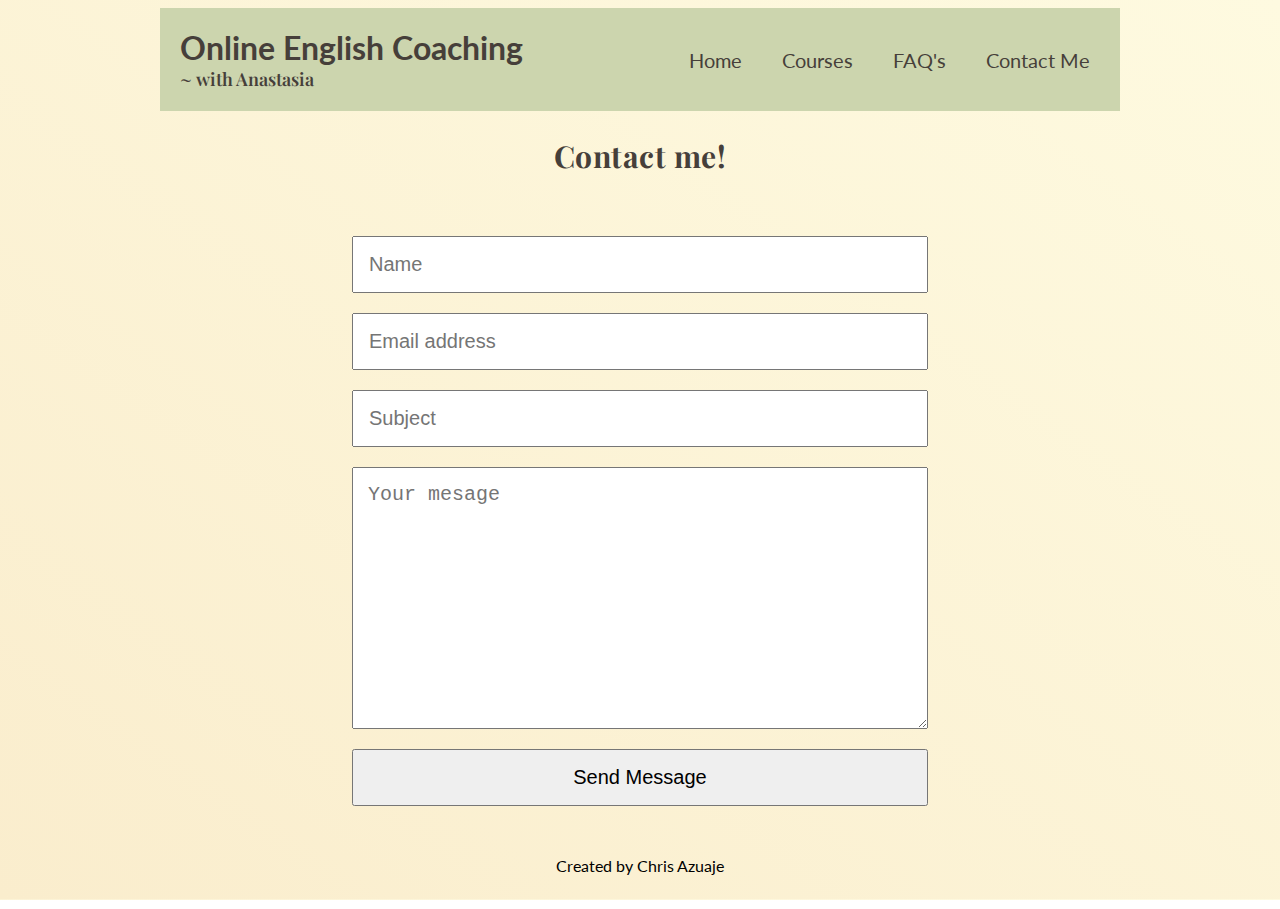
==== contactme.html @ ec89ed8e "Committing changes" ====
<!DOCTYPE html>
<html lang="en">
  <head>
    <meta charset="UTF-8" />
    <meta name="viewport" content="width=device-width, initial-scale=1.0" />
    <link rel="stylesheet" href="styles.css" />
    <title>English Coach</title>
    <link rel="preconnect" href="https://fonts.googleapis.com" />
    <link rel="preconnect" href="https://fonts.gstatic.com" crossorigin />
    <link
      href="https://fonts.googleapis.com/css2?family=Lato&family=Playfair+Display:ital,wght@0,400..900;1,400..900&display=swap"
      rel="stylesheet"
    />
  </head>
  <body>
    <div class="container">
      <header>
        <nav>
          <div class="title">
            <h1>Online English Coaching</h1>
            <p class="title-subheading playfair-display">~ with Anastasia</p>
          </div>
          <div class="nav-links">
            <a href="index.html">Home</a>
            <a href="courses.html">Courses</a>
            <a href="faqs.html">FAQ's</a>
            <a href="contactme.html">Contact Me</a>
          </div>
        </nav>
      </header>
      <main>
        <div class="main-header playfair-display">
          <h2>Contact me!</h2>
        </div>
        <form id="contact-form" action="">
          <input type="text" placeholder="Name" />
          <input type="text" placeholder="Email address" />
          <input type="text" placeholder="Subject" />
          <textarea
            name=""
            id=""
            cols="30"
            rows="10"
            placeholder="Your mesage"
          ></textarea>
          <button id="contact-form--btn">Send Message</button>
        </form>
      </main>
      <footer><p>Created by Chris Azuaje</p></footer>
    </div>
  </body>
</html>
---- styles.css ----
:root {
  --color-1: #ccd5ae;
  --color-2: #e9edc9;
  --color-3: #fefae0;
  --color-4: #faedcd;
  --color-5: #faedcd;
  --color-6: #d4a373;
  --color-7: #463f3a;
}

.lato-regular {
  font-family: 'Lato', sans-serif;
  font-weight: 400;
  font-style: normal;
}

.playfair-display {
  font-family: 'Playfair Display', serif;
  font-optical-sizing: auto;
  font-weight: 400;
  font-style: normal;
}

body {
  font-family: lato, sans-serif;
  background: linear-gradient(to right top, var(--color-5), var(--color-3));
  display: flex;
  justify-content: center;
}

.container {
  width: 960px;
}

nav {
  display: flex;
  justify-content: space-between;
  background-color: var(--color-1);
}

.title {
  margin: 20px 0 20px 20px;
  color: var(--color-7);
}

h1 {
  margin: 0;
  font-size: 32px;
}

.title-subheading {
  margin: 0;
  font-weight: 600;
  font-size: 18px;
}

.nav-links {
  display: flex;
  align-items: center;
}

.nav-links a {
  font-size: 20px;
  color: var(--color-7);
  text-decoration: none;
  margin-right: 20px;
  padding: 10px 10px;
}

.nav-links a:hover {
  background-color: var(--color-3);
  font-weight: 800;
  transform: translateY(-1px);
}

main {
  font-size: 24px;
}

.main-header {
  color: var(--color-7);
  text-align: center;
  font-size: 20px;
  letter-spacing: 0.5px;
  margin-bottom: 60px;
}

#profile-photo {
  border: 8px solid var(--color-1);
  float: right;
  width: 300px;
  margin-left: 20px;
  margin-bottom: 20px;
}

#course-container {
  margin-top: 40px;
  display: flex;
  justify-content: space-between;
  height: auto;
}

.course-card {
  display: flex;
  flex-direction: column;
  align-items: center;
  justify-content: space-between;
  z-index: 1;
  border: 1px solid black;
  margin: 20px 0;
  width: 25%;
}

.course-card--header {
  background-color: var(--color-6);
  margin: 0;
  position: relative;
  width: 80%;
  top: -30px;
  border: 1px solid black;
  z-index: 2;
  text-align: center;
}

.course-card--main ul {
  display: flex;
  flex-direction: column;
  text-align: center;
  list-style-type: none;
  font-size: 16px;
  margin: 0 10px;
  padding: 0;
}

.line-break {
  width: 90%;
  height: 1px;
  background-color: var(--color-6);
  margin: 10px auto;
}

.course-card--btn {
  background-color: var(--color-5);
  border: 1px solid black;
  margin: 20px auto;
  padding: 10px 60px;
}

.course-card--btn:hover {
  background-color: var(--color-6);
  cursor: pointer;
}

.faq-container {
  border: 1px solid black;
  margin-top: 10px;
}

.question-container {
  background-color: var(--color-2);
  padding: 20px;
  display: flex;
  justify-content: space-between;
}

.answer-container {
  padding: 20px;
}

#contact-form {
  display: flex;
  flex-direction: column;
  justify-content: space-between;
  margin: 20px auto;
  width: 60%;
}

#contact-form input[type='text'] {
  font-size: 20px;
  padding: 15px;
  margin-bottom: 20px;
}

#contact-form textarea {
  font-size: 20px;
  padding: 15px;
}

#contact-form--btn {
  font-size: 20px;
  padding: 15px;
  margin-top: 20px;
}

footer {
  text-align: center;
  margin-top: 50px;
}
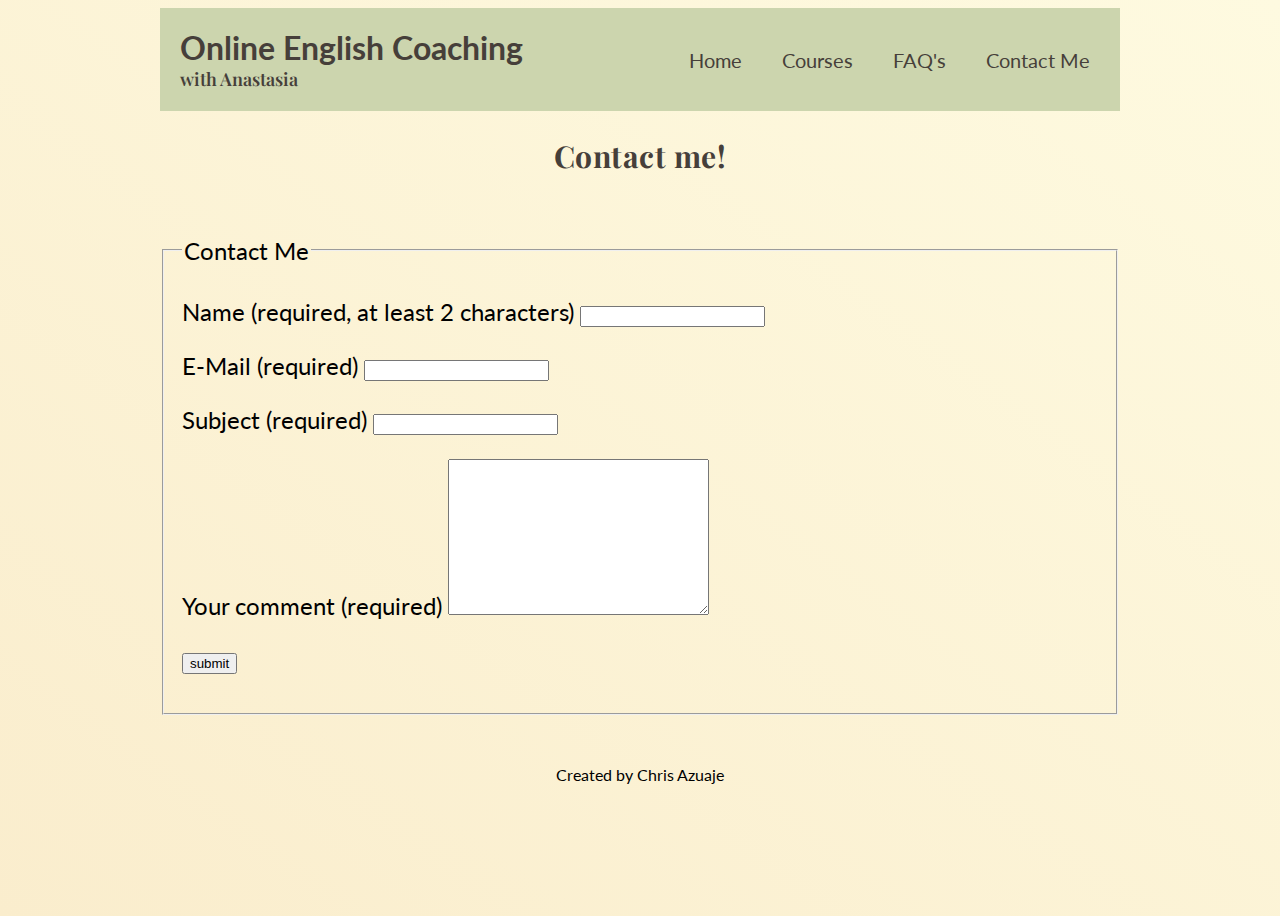
==== commit 6ab9ac6a: "Updates" ====
--- a/contactme.html
+++ b/contactme.html
@@ -11,6 +11,8 @@
       href="https://fonts.googleapis.com/css2?family=Lato&family=Playfair+Display:ital,wght@0,400..900;1,400..900&display=swap"
       rel="stylesheet"
     />
+    <script src="http://ajax.aspnetcdn.com/ajax/jQuery/jquery-2.1.3.min.js"></script>
+    <script src="http://ajax.aspnetcdn.com/ajax/jquery.validate/1.13.0/jquery.validate.min.js"></script>
   </head>
   <body>
     <div class="container">
@@ -18,7 +20,7 @@
         <nav>
           <div class="title">
             <h1>Online English Coaching</h1>
-            <p class="title-subheading playfair-display">~ with Anastasia</p>
+            <p class="title-subheading playfair-display">with Anastasia</p>
           </div>
           <div class="nav-links">
             <a href="index.html">Home</a>
@@ -32,21 +34,47 @@
         <div class="main-header playfair-display">
           <h2>Contact me!</h2>
         </div>
-        <form id="contact-form" action="">
-          <input type="text" placeholder="Name" />
-          <input type="text" placeholder="Email address" />
-          <input type="text" placeholder="Subject" />
-          <textarea
-            name=""
-            id=""
-            cols="30"
-            rows="10"
-            placeholder="Your mesage"
-          ></textarea>
-          <button id="contact-form--btn">Send Message</button>
+        <form
+          class="cmxform"
+          id="contactMeForm"
+          method="get"
+          action="form-handler.html"
+          autocomplete=""
+        >
+          <fieldset>
+            <legend>Contact Me</legend>
+            <p>
+              <label for="name"
+                >Name <span>(required, at least 2 characters)</span></label
+              >
+              <input id="name" name="name" type="text" required />
+            </p>
+            <p>
+              <label for="email">E-Mail <span>(required)</span></label>
+              <input type="email" id="email" name="email" required />
+            </p>
+            <p>
+              <label for="subject">Subject <span>(required)</span></label>
+              <input type="text" id="subject" name="subject" required />
+            </p>
+            <p>
+              <label for="comment">Your comment <span>(required)</span></label>
+              <textarea
+                name="comment"
+                id="comment"
+                cols="30"
+                rows="10"
+                required
+              ></textarea>
+            </p>
+            <p>
+              <input type="submit" value="submit" class="submit" />
+            </p>
+          </fieldset>
         </form>
       </main>
       <footer><p>Created by Chris Azuaje</p></footer>
     </div>
+    <script src="script.js"></script>
   </body>
 </html>
--- a/styles.css
+++ b/styles.css
@@ -26,6 +26,7 @@
   background: linear-gradient(to right top, var(--color-5), var(--color-3));
   display: flex;
   justify-content: center;
+  min-height: 100vh;
 }
 
 .container {
@@ -91,6 +92,7 @@
   width: 300px;
   margin-left: 20px;
   margin-bottom: 20px;
+  box-shadow: 5px 5px 5px rgba(0, 0, 0, 0.15);
 }
 
 #course-container {
@@ -151,21 +153,23 @@
   cursor: pointer;
 }
 
-.faq-container {
-  border: 1px solid black;
-  margin-top: 10px;
-}
-
-.question-container {
+/* ---------- FAQ's Section ---------- */
+
+.ui-accordion-header {
+  border: 1px solid black;
   background-color: var(--color-2);
   padding: 20px;
-  display: flex;
-  justify-content: space-between;
-}
-
-.answer-container {
-  padding: 20px;
-}
+  justify-content: space-between;
+  margin: 10px 0;
+  font-size: 1.5rem;
+  font-weight: 100;
+}
+
+.ui-accordion-header:hover {
+  cursor: pointer;
+}
+
+/* ---------- Form Section ---------- */
 
 #contact-form {
   display: flex;
@@ -192,6 +196,8 @@
   margin-top: 20px;
 }
 
+/*------------------------- Footer -------------------------*/
+
 footer {
   text-align: center;
   margin-top: 50px;
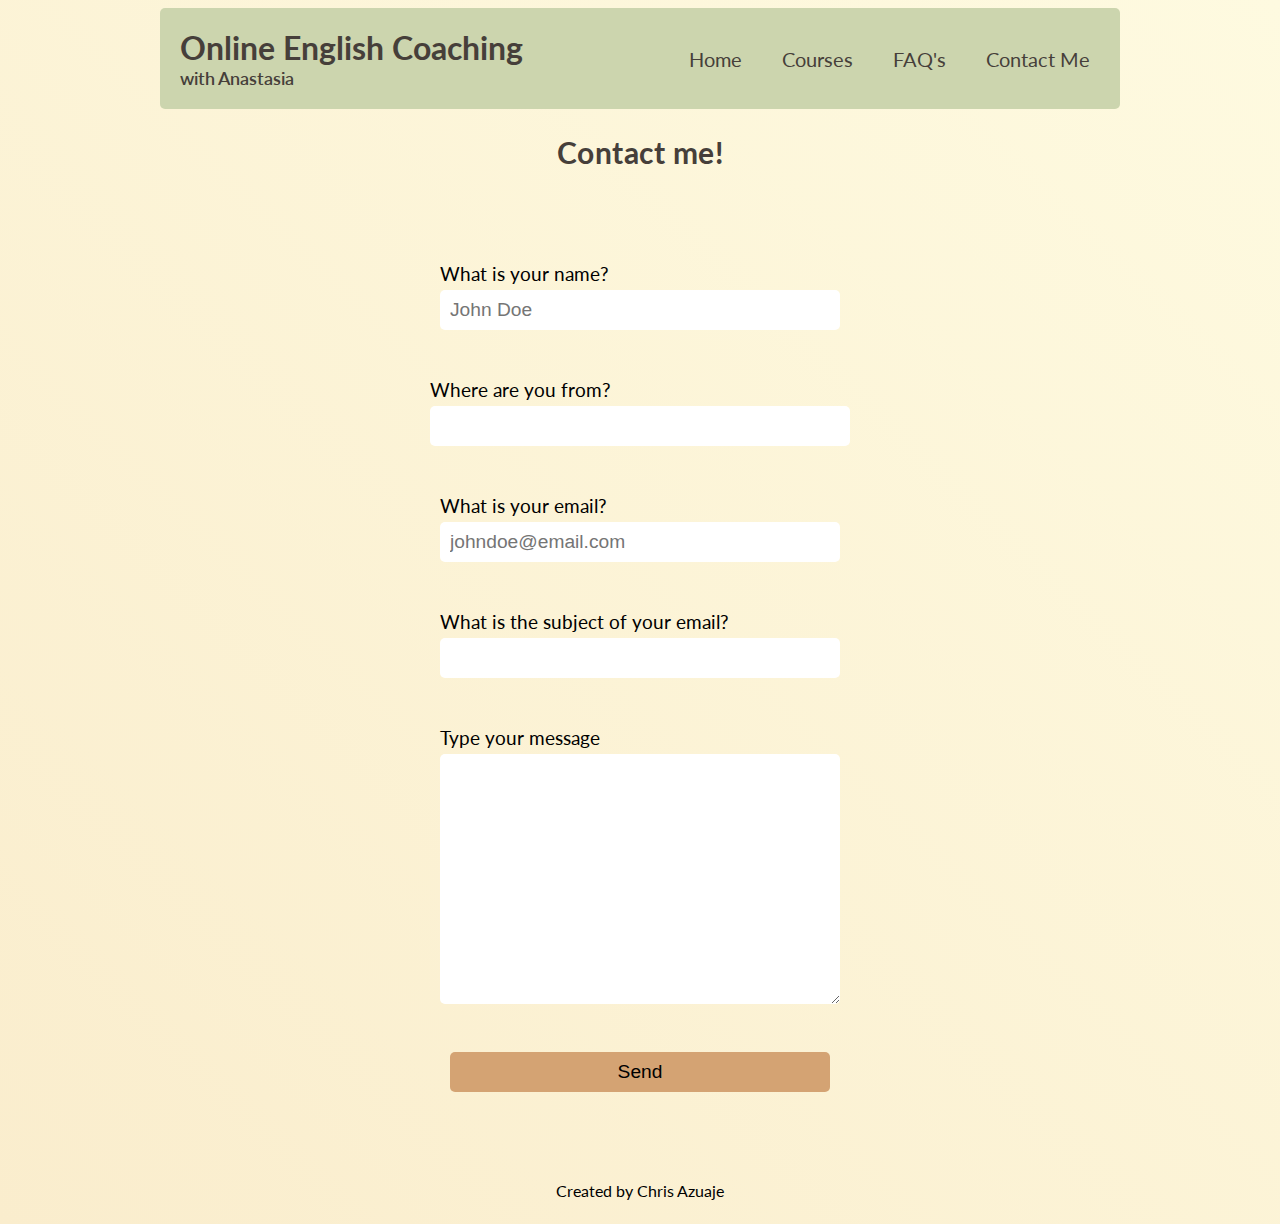
==== commit 07106aa7: "update" ====
--- a/contactme.html
+++ b/contactme.html
@@ -13,6 +13,13 @@
     />
     <script src="http://ajax.aspnetcdn.com/ajax/jQuery/jquery-2.1.3.min.js"></script>
     <script src="http://ajax.aspnetcdn.com/ajax/jquery.validate/1.13.0/jquery.validate.min.js"></script>
+
+    <!-- Country picker -->
+    <link
+      rel="stylesheet"
+      href="https://www.jqueryscript.net/demo/country-picker-flags/build/css/countrySelect.css"
+    />
+    <script src="https://www.jqueryscript.net/demo/country-picker-flags/build/js/countrySelect.js"></script>
   </head>
   <body>
     <div class="container">
@@ -42,39 +49,63 @@
           autocomplete=""
         >
           <fieldset>
-            <legend>Contact Me</legend>
             <p>
-              <label for="name"
-                >Name <span>(required, at least 2 characters)</span></label
-              >
-              <input id="name" name="name" type="text" required />
+              <label for="name">What is your name?</label>
+              <input
+                id="name"
+                name="name"
+                type="text"
+                placeholder="John Doe"
+                required
+              />
             </p>
             <p>
-              <label for="email">E-Mail <span>(required)</span></label>
-              <input type="email" id="email" name="email" required />
+              <label for="country_selector">Where are you from?</label>
+              <input id="country_selector" type="text" />
+            </p>
+            <p style="display: none">
+              <input id="country_selector" type="text" />
             </p>
             <p>
-              <label for="subject">Subject <span>(required)</span></label>
-              <input type="text" id="subject" name="subject" required />
+              <label for="email">What is your email?</label>
+              <input
+                type="email"
+                id="email"
+                name="email"
+                placeholder="johndoe@email.com"
+                required
+              />
             </p>
             <p>
-              <label for="comment">Your comment <span>(required)</span></label>
+              <label for="subject">What is the subject of your email?</label>
+              <input
+                type="text"
+                id="subject"
+                name="subject"
+                placeholder=""
+                required
+              />
+            </p>
+            <p>
+              <label for="comment">Type your message</label>
               <textarea
                 name="comment"
                 id="comment"
                 cols="30"
                 rows="10"
+                placeholder=""
                 required
               ></textarea>
             </p>
             <p>
-              <input type="submit" value="submit" class="submit" />
+              <input type="submit" value="Send" class="submit" />
             </p>
           </fieldset>
         </form>
       </main>
       <footer><p>Created by Chris Azuaje</p></footer>
     </div>
-    <script src="script.js"></script>
+    <script src="validate.js"></script>
+    <script src="countrySelector.js"></script>
   </body>
 </html>
--- a/styles.css
+++ b/styles.css
@@ -14,8 +14,8 @@
   font-style: normal;
 }
 
-.playfair-display {
-  font-family: 'Playfair Display', serif;
+.platypi-regular {
+  font-family: 'Platypi', serif;
   font-optical-sizing: auto;
   font-weight: 400;
   font-style: normal;
@@ -26,7 +26,6 @@
   background: linear-gradient(to right top, var(--color-5), var(--color-3));
   display: flex;
   justify-content: center;
-  min-height: 100vh;
 }
 
 .container {
@@ -37,6 +36,7 @@
   display: flex;
   justify-content: space-between;
   background-color: var(--color-1);
+  border-radius: 5px;
 }
 
 .title {
@@ -72,6 +72,7 @@
   background-color: var(--color-3);
   font-weight: 800;
   transform: translateY(-1px);
+  border-radius: 5px;
 }
 
 main {
@@ -88,6 +89,7 @@
 
 #profile-photo {
   border: 8px solid var(--color-1);
+  border-radius: 5px;
   float: right;
   width: 300px;
   margin-left: 20px;
@@ -95,6 +97,8 @@
   box-shadow: 5px 5px 5px rgba(0, 0, 0, 0.15);
 }
 
+/* ---------- Courses Section ---------- */
+
 #course-container {
   margin-top: 40px;
   display: flex;
@@ -109,6 +113,7 @@
   justify-content: space-between;
   z-index: 1;
   border: 1px solid black;
+  border-radius: 5px;
   margin: 20px 0;
   width: 25%;
 }
@@ -120,6 +125,7 @@
   width: 80%;
   top: -30px;
   border: 1px solid black;
+  border-radius: 5px;
   z-index: 2;
   text-align: center;
 }
@@ -144,6 +150,7 @@
 .course-card--btn {
   background-color: var(--color-5);
   border: 1px solid black;
+  border-radius: 5px;
   margin: 20px auto;
   padding: 10px 60px;
 }
@@ -155,8 +162,9 @@
 
 /* ---------- FAQ's Section ---------- */
 
-.ui-accordion-header {
-  border: 1px solid black;
+#accordion .ui-accordion-header {
+  border: 1px solid black;
+  border-radius: 5px;
   background-color: var(--color-2);
   padding: 20px;
   justify-content: space-between;
@@ -165,35 +173,80 @@
   font-weight: 100;
 }
 
-.ui-accordion-header:hover {
+#accordion .ui-accordion-header:hover {
   cursor: pointer;
 }
 
-/* ---------- Form Section ---------- */
-
-#contact-form {
-  display: flex;
-  flex-direction: column;
-  justify-content: space-between;
-  margin: 20px auto;
-  width: 60%;
-}
-
-#contact-form input[type='text'] {
-  font-size: 20px;
+#accordion .ui-accordion-content {
+  font-size: 1.4rem;
   padding: 15px;
-  margin-bottom: 20px;
-}
-
-#contact-form textarea {
-  font-size: 20px;
-  padding: 15px;
-}
-
-#contact-form--btn {
-  font-size: 20px;
-  padding: 15px;
-  margin-top: 20px;
+}
+
+#accordion p {
+  margin: 0;
+}
+
+/* ---------- Contact Me Section ---------- */
+
+#contactMeForm {
+  margin: 0 auto;
+}
+
+fieldset {
+  display: flex;
+  flex-direction: column;
+  align-items: center;
+  border: 0;
+}
+
+fieldset > p {
+  display: flex;
+  flex-direction: column;
+}
+
+label {
+  font-size: 1.2rem;
+  margin-bottom: 5px;
+}
+
+#country_selector {
+  width: 400px;
+  border-radius: 5px;
+}
+
+legend {
+  border: none;
+}
+
+input {
+  border: none;
+  border-radius: 5px;
+  width: 380px;
+  height: 40px;
+  font-size: 1.2rem;
+  padding: 0 10px;
+}
+
+textarea {
+  font-family: 'Lato', sans-serif;
+  border-radius: 5px;
+  font-size: 1.2rem;
+  border: none;
+  width: 380px;
+  padding: 10px;
+}
+
+.submit {
+  background-color: var(--color-6);
+}
+
+.submit:hover {
+  cursor: pointer;
+}
+
+div.error {
+  color: red;
+  font-size: 1rem;
 }
 
 /*------------------------- Footer -------------------------*/
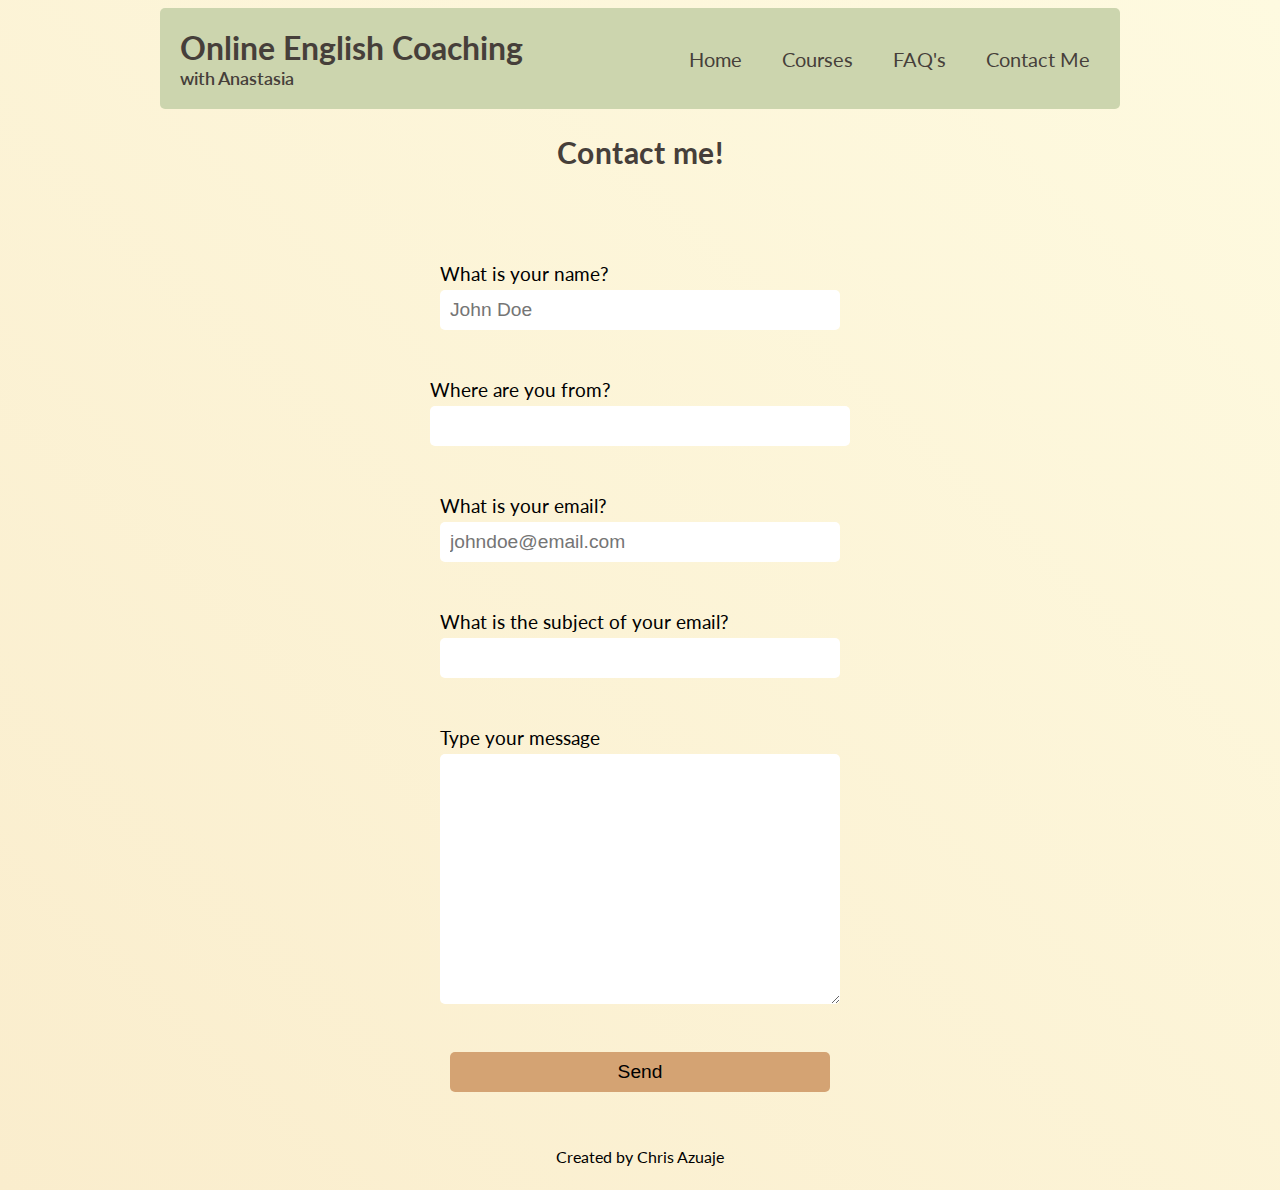
==== commit e787c879: "updates" ====
--- a/contactme.html
+++ b/contactme.html
@@ -103,8 +103,8 @@
           </fieldset>
         </form>
       </main>
-      <footer><p>Created by Chris Azuaje</p></footer>
     </div>
+    <footer><p>Created by Chris Azuaje</p></footer>
     <script src="validate.js"></script>
     <script src="countrySelector.js"></script>
   </body>
--- a/styles.css
+++ b/styles.css
@@ -25,11 +25,15 @@
   font-family: lato, sans-serif;
   background: linear-gradient(to right top, var(--color-5), var(--color-3));
   display: flex;
+  flex-direction: column;
   justify-content: center;
 }
 
 .container {
   width: 960px;
+  position: relative;
+  min-height: 100vh;
+  margin: 0 auto;
 }
 
 nav {
@@ -88,6 +92,7 @@
 }
 
 #profile-photo {
+  /* 300 x 533.325 */
   border: 8px solid var(--color-1);
   border-radius: 5px;
   float: right;
@@ -95,6 +100,10 @@
   margin-left: 20px;
   margin-bottom: 20px;
   box-shadow: 5px 5px 5px rgba(0, 0, 0, 0.15);
+  width: 300px;
+  height: 400px;
+  object-fit: cover;
+  object-position: 0 100%;
 }
 
 /* ---------- Courses Section ---------- */
@@ -253,5 +262,6 @@
 
 footer {
   text-align: center;
-  margin-top: 50px;
-}
+  margin: 0 50px;
+  bottom: 0;
+}
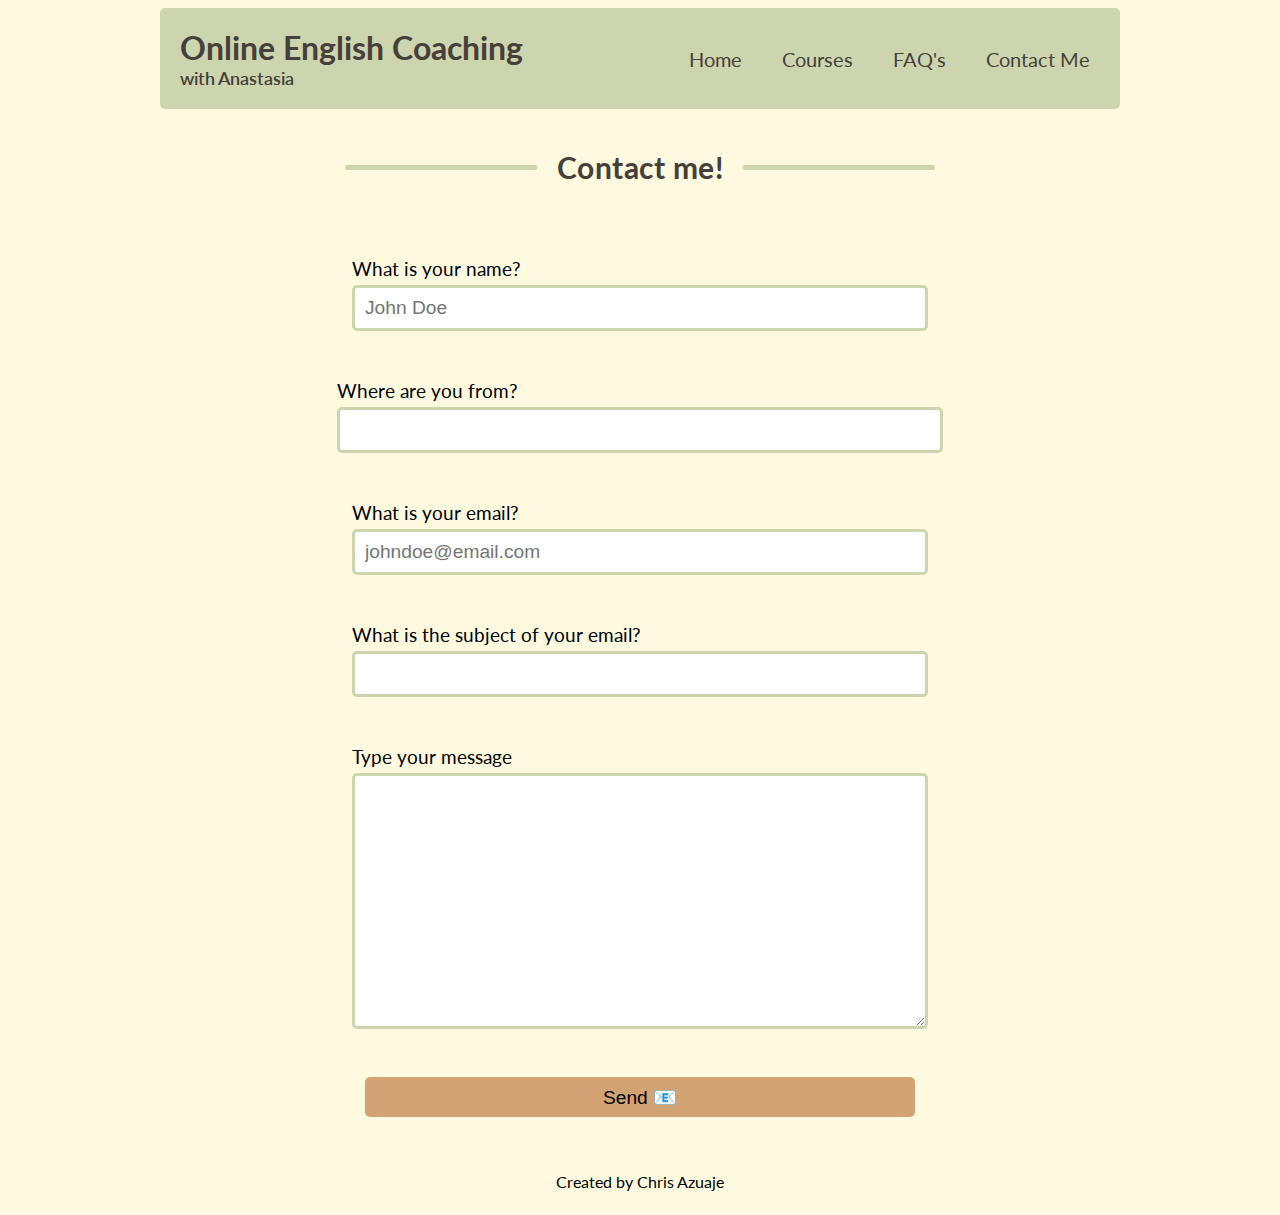
==== commit 4628b362: "Updates" ====
--- a/contactme.html
+++ b/contactme.html
@@ -39,7 +39,9 @@
       </header>
       <main>
         <div class="main-header playfair-display">
+          <div class="line-decoration"></div>
           <h2>Contact me!</h2>
+          <div class="line-decoration"></div>
         </div>
         <form
           class="cmxform"
@@ -98,7 +100,7 @@
               ></textarea>
             </p>
             <p>
-              <input type="submit" value="Send" class="submit" />
+              <input type="submit" value="Send 📧" class="submit" />
             </p>
           </fieldset>
         </form>
--- a/styles.css
+++ b/styles.css
@@ -23,7 +23,7 @@
 
 body {
   font-family: lato, sans-serif;
-  background: linear-gradient(to right top, var(--color-5), var(--color-3));
+  background: var(--color-3);
   display: flex;
   flex-direction: column;
   justify-content: center;
@@ -84,15 +84,28 @@
 }
 
 .main-header {
+  display: flex;
+  flex-direction: row;
+  justify-content: center;
+  align-items: center;
   color: var(--color-7);
   text-align: center;
   font-size: 20px;
   letter-spacing: 0.5px;
-  margin-bottom: 60px;
+}
+
+.main-header h2 {
+  margin: 40px 20px;
+}
+
+.line-decoration {
+  width: 20%;
+  height: 5px;
+  border-radius: 2px;
+  background-color: var(--color-1);
 }
 
 #profile-photo {
-  /* 300 x 533.325 */
   border: 8px solid var(--color-1);
   border-radius: 5px;
   float: right;
@@ -116,6 +129,7 @@
 }
 
 .course-card {
+  background-color: var(--color-2);
   display: flex;
   flex-direction: column;
   align-items: center;
@@ -157,7 +171,7 @@
 }
 
 .course-card--btn {
-  background-color: var(--color-5);
+  background-color: var(--color-3);
   border: 1px solid black;
   border-radius: 5px;
   margin: 20px auto;
@@ -219,7 +233,7 @@
 }
 
 #country_selector {
-  width: 400px;
+  width: 580px;
   border-radius: 5px;
 }
 
@@ -228,29 +242,43 @@
 }
 
 input {
-  border: none;
-  border-radius: 5px;
-  width: 380px;
+  border: 3px solid var(--color-1);
+  border-radius: 5px;
+  width: 550px;
   height: 40px;
   font-size: 1.2rem;
   padding: 0 10px;
 }
 
+input:focus {
+  outline: none;
+  border: 3px solid var(--color-7);
+}
+
 textarea {
   font-family: 'Lato', sans-serif;
   border-radius: 5px;
   font-size: 1.2rem;
-  border: none;
-  width: 380px;
+  border: 3px solid var(--color-1);
+  width: 550px;
   padding: 10px;
 }
 
+textarea:focus {
+  outline: none;
+  border: 3px solid var(--color-7);
+}
+
 .submit {
   background-color: var(--color-6);
+  border: 3px solid var(--color-6);
+  width: 550px;
+  margin: 0;
 }
 
 .submit:hover {
   cursor: pointer;
+  border: 3px solid var(--color-7);
 }
 
 div.error {
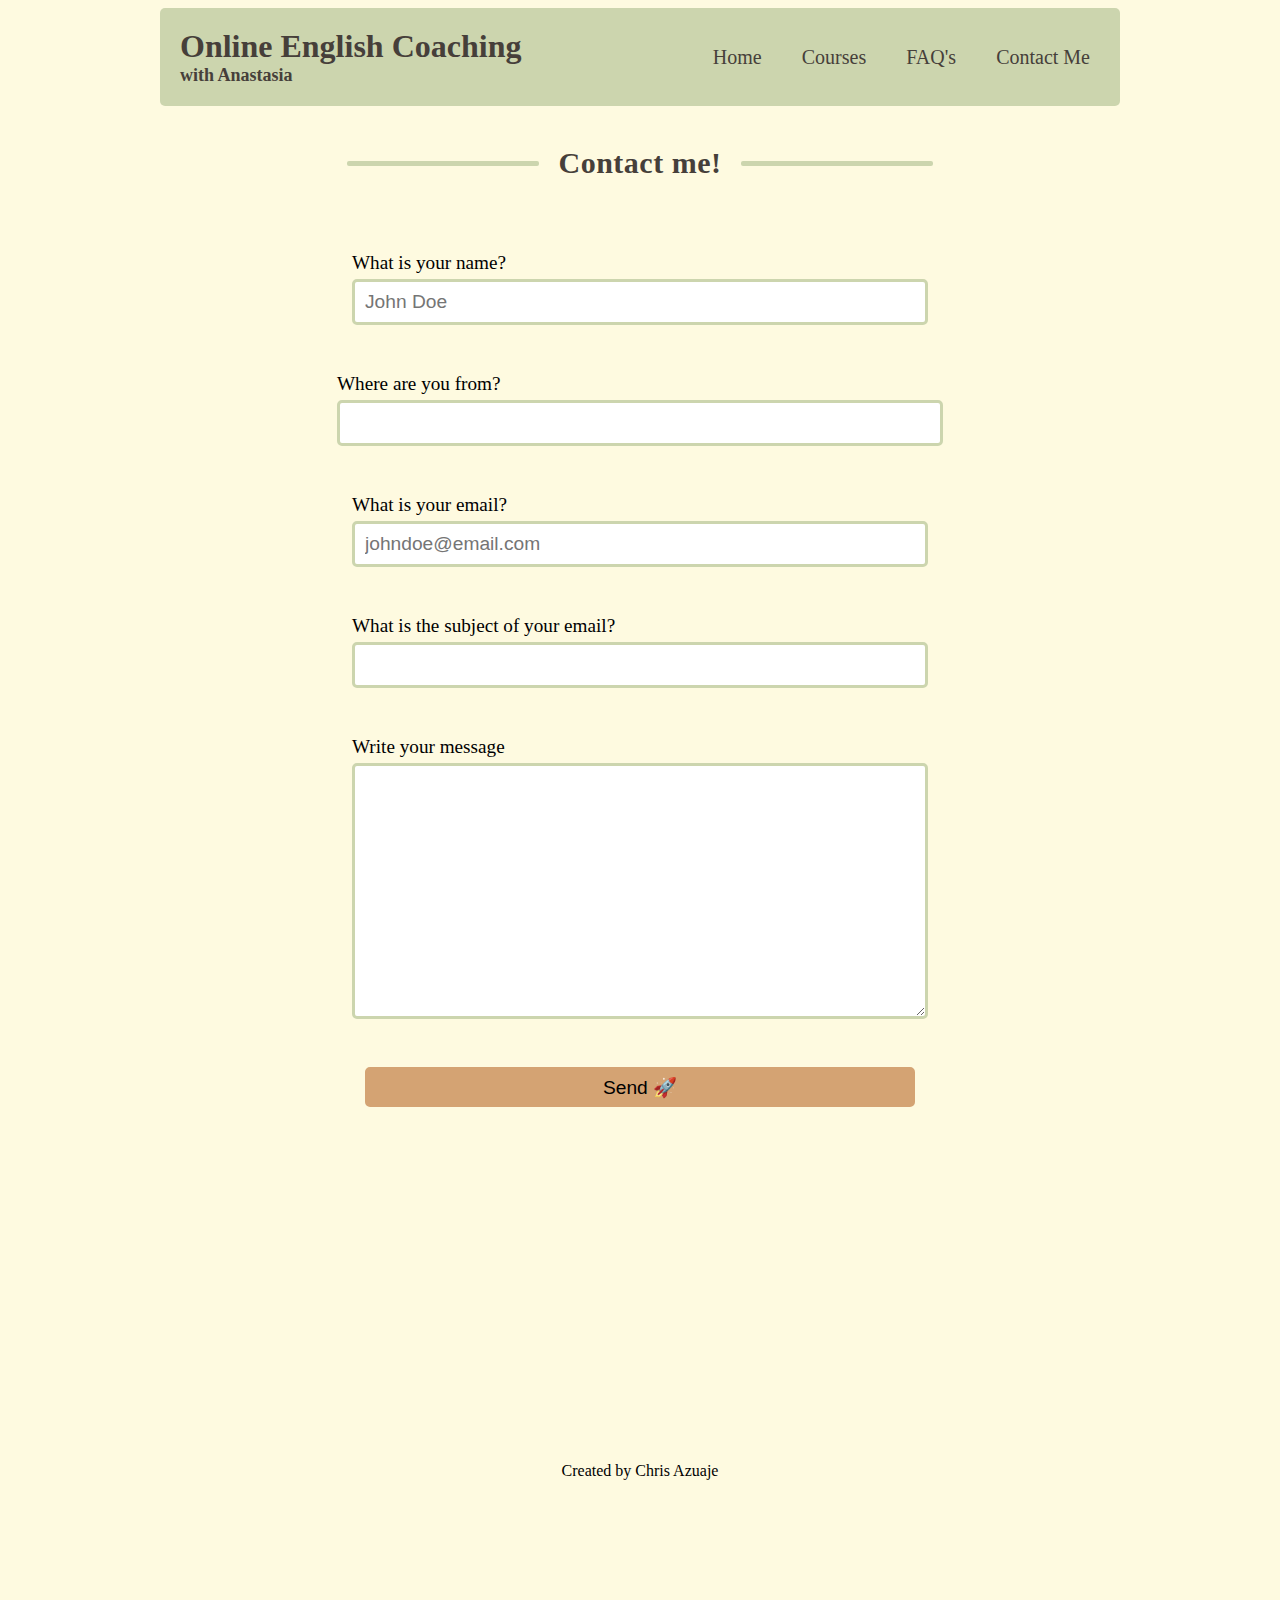
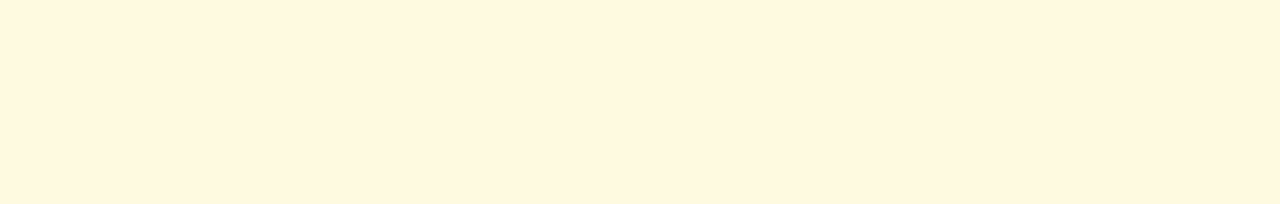
==== commit 9592fac8: "Updates" ====
--- a/contactme.html
+++ b/contactme.html
@@ -89,7 +89,7 @@
               />
             </p>
             <p>
-              <label for="comment">Type your message</label>
+              <label for="comment">Write your message</label>
               <textarea
                 name="comment"
                 id="comment"
@@ -100,7 +100,7 @@
               ></textarea>
             </p>
             <p>
-              <input type="submit" value="Send 📧" class="submit" />
+              <input type="submit" value="Send 🚀" class="submit" />
             </p>
           </fieldset>
         </form>
--- a/styles.css
+++ b/styles.css
@@ -8,21 +8,8 @@
   --color-7: #463f3a;
 }
 
-.lato-regular {
-  font-family: 'Lato', sans-serif;
-  font-weight: 400;
-  font-style: normal;
-}
-
-.platypi-regular {
-  font-family: 'Platypi', serif;
-  font-optical-sizing: auto;
-  font-weight: 400;
-  font-style: normal;
-}
-
 body {
-  font-family: lato, sans-serif;
+  font-family: 'Cormorant Garamond', serif;
   background: var(--color-3);
   display: flex;
   flex-direction: column;
@@ -74,8 +61,7 @@
 
 .nav-links a:hover {
   background-color: var(--color-3);
-  font-weight: 800;
-  transform: translateY(-1px);
+  transform: translateY(-2px);
   border-radius: 5px;
 }
 
@@ -119,6 +105,60 @@
   object-position: 0 100%;
 }
 
+/* ---------- Reviews Section ---------- */
+
+#reviews__section {
+  display: flex;
+  flex-direction: column;
+  align-items: center;
+}
+
+#reviews__section h2 {
+  color: var(--color-7);
+}
+
+.reviews__container {
+  background-color: var(--color-4);
+  padding: 20px 20px 15px 20px;
+  border-radius: 5px;
+}
+
+.review__heading {
+  display: flex;
+  justify-content: space-between;
+}
+
+.review--name {
+  font-size: 1.7rem;
+  margin: 0;
+}
+
+.review--date {
+  font-size: 1.2rem;
+  height: 100%;
+  margin: auto 0;
+}
+
+.review--message {
+  padding: 10px;
+  border-radius: 5px;
+  margin: 10px 0 0 0;
+}
+
+#review--btn {
+  font-size: 1rem;
+  background-color: var(--color-2);
+  border: 3px solid var(--color-3);
+  border-radius: 5px;
+  padding: 10px 15px;
+  margin: 10px;
+}
+
+#review--btn:hover {
+  border: 3px solid var(--color-6);
+  cursor: pointer;
+}
+
 /* ---------- Courses Section ---------- */
 
 #course-container {
@@ -290,6 +330,140 @@
 
 footer {
   text-align: center;
-  margin: 0 50px;
+  /* margin: 0 50px; */
+  margin: 300px 50px;
   bottom: 0;
 }
+
+/*------------------------- Google Fonts -------------------------*/
+.roboto-thin {
+  font-family: 'Roboto', sans-serif;
+  font-weight: 100;
+  font-style: normal;
+}
+
+.roboto-thin-italic {
+  font-family: 'Roboto', sans-serif;
+  font-weight: 100;
+  font-style: italic;
+}
+
+.roboto-light {
+  font-family: 'Roboto', sans-serif;
+  font-weight: 300;
+  font-style: normal;
+}
+
+.roboto-light-italic {
+  font-family: 'Roboto', sans-serif;
+  font-weight: 300;
+  font-style: italic;
+}
+
+.roboto-regular {
+  font-family: 'Roboto', sans-serif;
+  font-weight: 400;
+  font-style: normal;
+}
+
+.roboto-regular-italic {
+  font-family: 'Roboto', sans-serif;
+  font-weight: 400;
+  font-style: italic;
+}
+
+.roboto-medium {
+  font-family: 'Roboto', sans-serif;
+  font-weight: 500;
+  font-style: normal;
+}
+
+.roboto-medium-italic {
+  font-family: 'Roboto', sans-serif;
+  font-weight: 500;
+  font-style: italic;
+}
+
+.roboto-bold {
+  font-family: 'Roboto', sans-serif;
+  font-weight: 700;
+  font-style: normal;
+}
+
+.roboto-bold-italic {
+  font-family: 'Roboto', sans-serif;
+  font-weight: 700;
+  font-style: italic;
+}
+
+.roboto-black {
+  font-family: 'Roboto', sans-serif;
+  font-weight: 900;
+  font-style: normal;
+}
+
+.roboto-black-italic {
+  font-family: 'Roboto', sans-serif;
+  font-weight: 900;
+  font-style: italic;
+}
+
+.cormorant-garamond-light {
+  font-family: 'Cormorant Garamond', serif;
+  font-weight: 300;
+  font-style: normal;
+}
+
+.cormorant-garamond-light-italic {
+  font-family: 'Cormorant Garamond', serif;
+  font-weight: 300;
+  font-style: italic;
+}
+
+.cormorant-garamond-regular {
+  font-family: 'Cormorant Garamond', serif;
+  font-weight: 400;
+  font-style: normal;
+}
+
+.cormorant-garamond-regular-italic {
+  font-family: 'Cormorant Garamond', serif;
+  font-weight: 400;
+  font-style: italic;
+}
+
+.cormorant-garamond-medium {
+  font-family: 'Cormorant Garamond', serif;
+  font-weight: 500;
+  font-style: normal;
+}
+
+.cormorant-garamond-medium-italic {
+  font-family: 'Cormorant Garamond', serif;
+  font-weight: 500;
+  font-style: italic;
+}
+
+.cormorant-garamond-semibold {
+  font-family: 'Cormorant Garamond', serif;
+  font-weight: 600;
+  font-style: normal;
+}
+
+.cormorant-garamond-semibold-italic {
+  font-family: 'Cormorant Garamond', serif;
+  font-weight: 600;
+  font-style: italic;
+}
+
+.cormorant-garamond-bold {
+  font-family: 'Cormorant Garamond', serif;
+  font-weight: 700;
+  font-style: normal;
+}
+
+.cormorant-garamond-bold-italic {
+  font-family: 'Cormorant Garamond', serif;
+  font-weight: 700;
+  font-style: italic;
+}
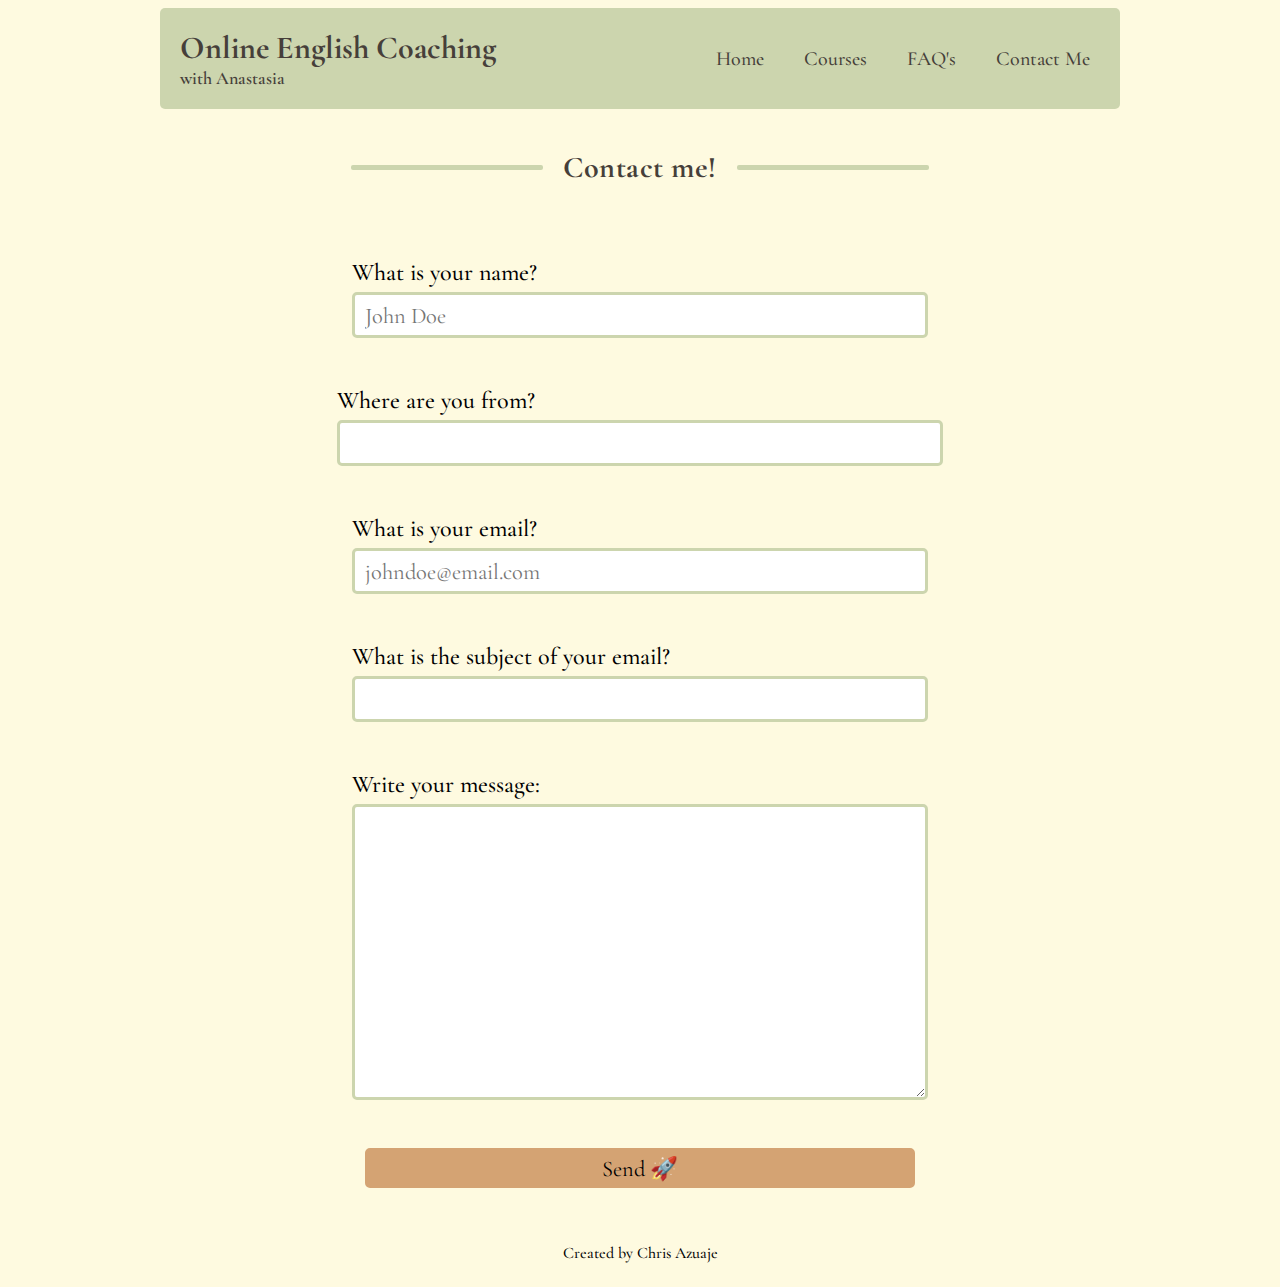
==== commit 1718f18c: "updates" ====
--- a/contactme.html
+++ b/contactme.html
@@ -8,7 +8,7 @@
     <link rel="preconnect" href="https://fonts.googleapis.com" />
     <link rel="preconnect" href="https://fonts.gstatic.com" crossorigin />
     <link
-      href="https://fonts.googleapis.com/css2?family=Lato&family=Playfair+Display:ital,wght@0,400..900;1,400..900&display=swap"
+      href="https://fonts.googleapis.com/css2?family=Cormorant+Garamond:ital,wght@0,300;0,400;0,500;0,600;0,700;1,300;1,400;1,500;1,600;1,700&family=Roboto:ital,wght@0,100;0,300;0,400;0,500;0,700;0,900;1,100;1,300;1,400;1,500;1,700;1,900&display=swap"
       rel="stylesheet"
     />
     <script src="http://ajax.aspnetcdn.com/ajax/jQuery/jquery-2.1.3.min.js"></script>
@@ -21,7 +21,7 @@
     />
     <script src="https://www.jqueryscript.net/demo/country-picker-flags/build/js/countrySelect.js"></script>
   </head>
-  <body>
+  <body class="cormorant-garamond-medium">
     <div class="container">
       <header>
         <nav>
@@ -89,7 +89,7 @@
               />
             </p>
             <p>
-              <label for="comment">Write your message</label>
+              <label for="comment">Write your message:</label>
               <textarea
                 name="comment"
                 id="comment"
--- a/styles.css
+++ b/styles.css
@@ -117,10 +117,15 @@
   color: var(--color-7);
 }
 
-.reviews__container {
+.review {
   background-color: var(--color-4);
   padding: 20px 20px 15px 20px;
   border-radius: 5px;
+  margin: 15px 0px;
+}
+
+.static-review {
+  margin-bottom: 0;
 }
 
 .review__heading {
@@ -140,6 +145,7 @@
 }
 
 .review--message {
+  font-size: 1.4rem;
   padding: 10px;
   border-radius: 5px;
   margin: 10px 0 0 0;
@@ -151,12 +157,16 @@
   border: 3px solid var(--color-3);
   border-radius: 5px;
   padding: 10px 15px;
-  margin: 10px;
+  margin: 20px;
 }
 
 #review--btn:hover {
   border: 3px solid var(--color-6);
   cursor: pointer;
+}
+
+.review--btn-hide {
+  display: none;
 }
 
 /* ---------- Courses Section ---------- */
@@ -268,7 +278,7 @@
 }
 
 label {
-  font-size: 1.2rem;
+  font-size: 1.5rem;
   margin-bottom: 5px;
 }
 
@@ -286,8 +296,9 @@
   border-radius: 5px;
   width: 550px;
   height: 40px;
-  font-size: 1.2rem;
+  font-size: 1.4rem;
   padding: 0 10px;
+  font-family: 'Cormorant Garamond', serif;
 }
 
 input:focus {
@@ -296,9 +307,9 @@
 }
 
 textarea {
-  font-family: 'Lato', sans-serif;
-  border-radius: 5px;
-  font-size: 1.2rem;
+  font-family: 'Cormorant Garamond', serif;
+  border-radius: 5px;
+  font-size: 1.4rem;
   border: 3px solid var(--color-1);
   width: 550px;
   padding: 10px;
@@ -330,8 +341,8 @@
 
 footer {
   text-align: center;
-  /* margin: 0 50px; */
-  margin: 300px 50px;
+  margin: 0 50px;
+  /* margin: 300px 50px; */
   bottom: 0;
 }
 
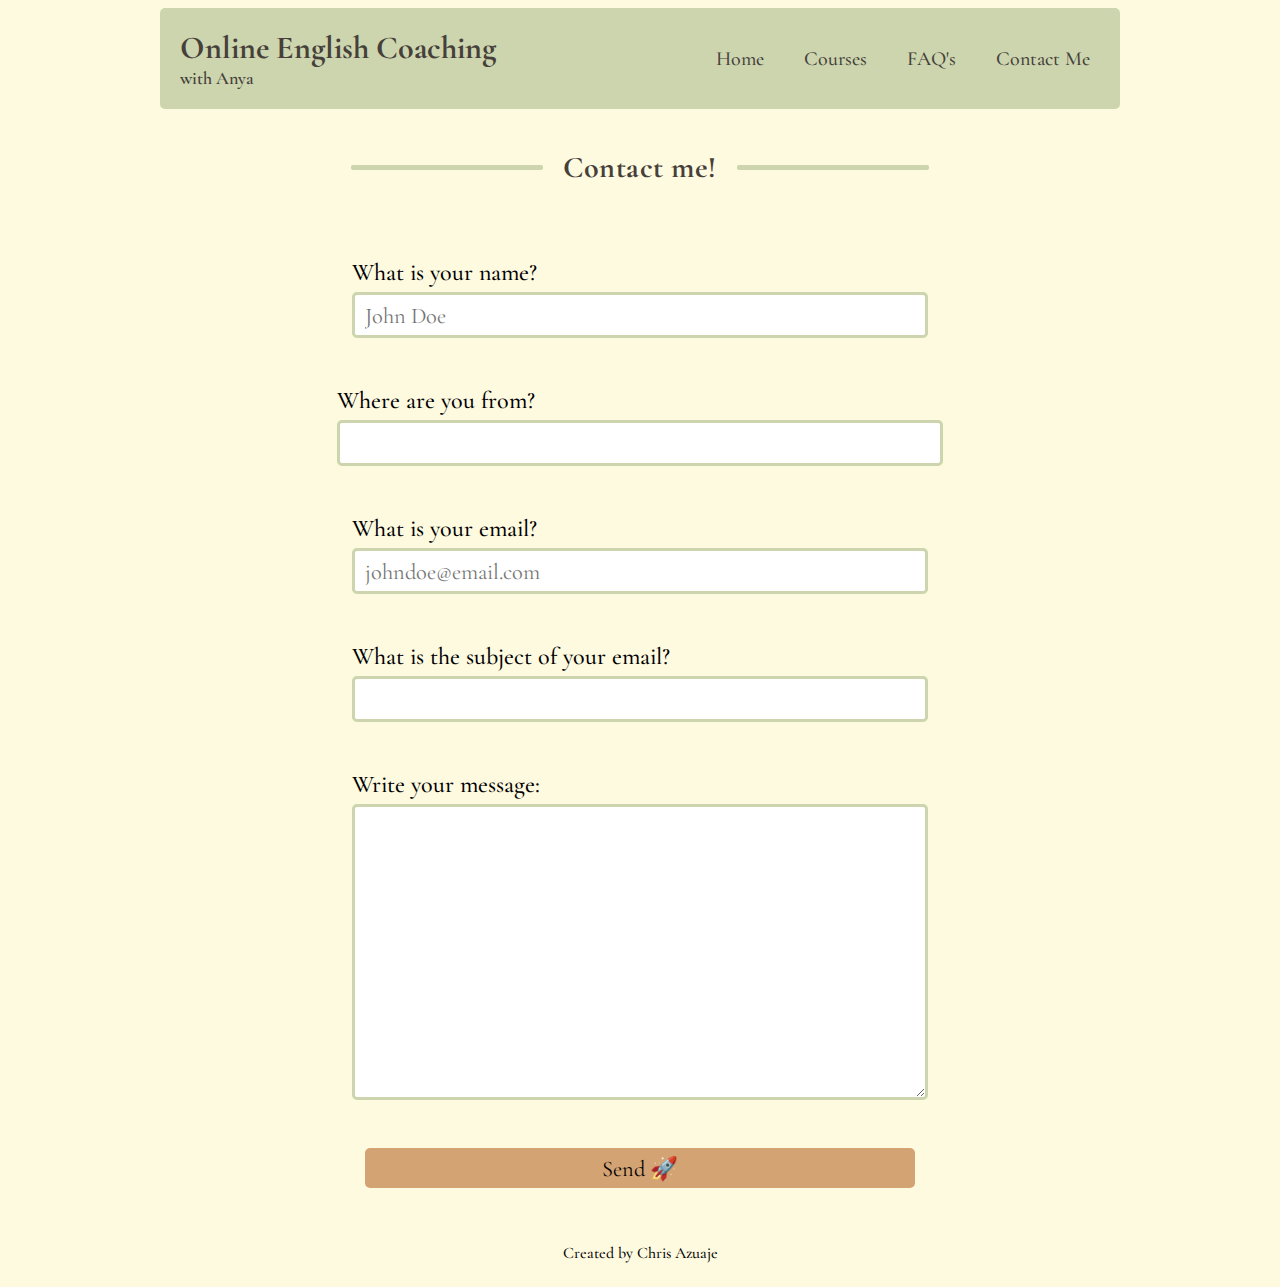
==== commit 6719d84d: "Updating" ====
--- a/contactme.html
+++ b/contactme.html
@@ -13,8 +13,6 @@
     />
     <script src="http://ajax.aspnetcdn.com/ajax/jQuery/jquery-2.1.3.min.js"></script>
     <script src="http://ajax.aspnetcdn.com/ajax/jquery.validate/1.13.0/jquery.validate.min.js"></script>
-
-    <!-- Country picker -->
     <link
       rel="stylesheet"
       href="https://www.jqueryscript.net/demo/country-picker-flags/build/css/countrySelect.css"
@@ -27,7 +25,7 @@
         <nav>
           <div class="title">
             <h1>Online English Coaching</h1>
-            <p class="title-subheading playfair-display">with Anastasia</p>
+            <p class="title-subheading playfair-display">with Anya</p>
           </div>
           <div class="nav-links">
             <a href="index.html">Home</a>
@@ -51,6 +49,7 @@
           autocomplete=""
         >
           <fieldset>
+            <!-- Enter Name -->
             <p>
               <label for="name">What is your name?</label>
               <input
@@ -61,6 +60,8 @@
                 required
               />
             </p>
+
+            <!-- Country Picker jQuery Plugin -->
             <p>
               <label for="country_selector">Where are you from?</label>
               <input id="country_selector" type="text" />
@@ -68,6 +69,8 @@
             <p style="display: none">
               <input id="country_selector" type="text" />
             </p>
+
+            <!-- Enter Email -->
             <p>
               <label for="email">What is your email?</label>
               <input
@@ -78,6 +81,8 @@
                 required
               />
             </p>
+
+            <!-- Enter Subject -->
             <p>
               <label for="subject">What is the subject of your email?</label>
               <input
@@ -88,6 +93,8 @@
                 required
               />
             </p>
+
+            <!-- Enter Message -->
             <p>
               <label for="comment">Write your message:</label>
               <textarea
@@ -105,8 +112,8 @@
           </fieldset>
         </form>
       </main>
+      <footer><p>Created by Chris Azuaje</p></footer>
     </div>
-    <footer><p>Created by Chris Azuaje</p></footer>
     <script src="validate.js"></script>
     <script src="countrySelector.js"></script>
   </body>
--- a/styles.css
+++ b/styles.css
@@ -23,27 +23,13 @@
   margin: 0 auto;
 }
 
+/* ---------- Navbar ---------- */
+
 nav {
   display: flex;
   justify-content: space-between;
   background-color: var(--color-1);
   border-radius: 5px;
-}
-
-.title {
-  margin: 20px 0 20px 20px;
-  color: var(--color-7);
-}
-
-h1 {
-  margin: 0;
-  font-size: 32px;
-}
-
-.title-subheading {
-  margin: 0;
-  font-weight: 600;
-  font-size: 18px;
 }
 
 .nav-links {
@@ -64,6 +50,24 @@
   transform: translateY(-2px);
   border-radius: 5px;
 }
+
+.title {
+  margin: 20px 0 20px 20px;
+  color: var(--color-7);
+}
+
+h1 {
+  margin: 0;
+  font-size: 32px;
+}
+
+.title-subheading {
+  margin: 0;
+  font-weight: 600;
+  font-size: 18px;
+}
+
+/* ---------- Main & Header ---------- */
 
 main {
   font-size: 24px;
@@ -342,139 +346,67 @@
 footer {
   text-align: center;
   margin: 0 50px;
-  /* margin: 300px 50px; */
   bottom: 0;
 }
 
 /*------------------------- Google Fonts -------------------------*/
-.roboto-thin {
-  font-family: 'Roboto', sans-serif;
-  font-weight: 100;
-  font-style: normal;
-}
-
-.roboto-thin-italic {
-  font-family: 'Roboto', sans-serif;
-  font-weight: 100;
-  font-style: italic;
-}
-
-.roboto-light {
-  font-family: 'Roboto', sans-serif;
+
+.cormorant-garamond-light {
+  font-family: 'Cormorant Garamond', serif;
   font-weight: 300;
   font-style: normal;
 }
 
-.roboto-light-italic {
-  font-family: 'Roboto', sans-serif;
+.cormorant-garamond-light-italic {
+  font-family: 'Cormorant Garamond', serif;
   font-weight: 300;
   font-style: italic;
 }
 
-.roboto-regular {
-  font-family: 'Roboto', sans-serif;
+.cormorant-garamond-regular {
+  font-family: 'Cormorant Garamond', serif;
   font-weight: 400;
   font-style: normal;
 }
 
-.roboto-regular-italic {
-  font-family: 'Roboto', sans-serif;
+.cormorant-garamond-regular-italic {
+  font-family: 'Cormorant Garamond', serif;
   font-weight: 400;
   font-style: italic;
 }
 
-.roboto-medium {
-  font-family: 'Roboto', sans-serif;
+.cormorant-garamond-medium {
+  font-family: 'Cormorant Garamond', serif;
   font-weight: 500;
   font-style: normal;
 }
 
-.roboto-medium-italic {
-  font-family: 'Roboto', sans-serif;
+.cormorant-garamond-medium-italic {
+  font-family: 'Cormorant Garamond', serif;
   font-weight: 500;
   font-style: italic;
 }
 
-.roboto-bold {
-  font-family: 'Roboto', sans-serif;
+.cormorant-garamond-semibold {
+  font-family: 'Cormorant Garamond', serif;
+  font-weight: 600;
+  font-style: normal;
+}
+
+.cormorant-garamond-semibold-italic {
+  font-family: 'Cormorant Garamond', serif;
+  font-weight: 600;
+  font-style: italic;
+}
+
+.cormorant-garamond-bold {
+  font-family: 'Cormorant Garamond', serif;
   font-weight: 700;
   font-style: normal;
 }
 
-.roboto-bold-italic {
-  font-family: 'Roboto', sans-serif;
+.cormorant-garamond-bold-italic {
+  font-family: 'Cormorant Garamond', serif;
   font-weight: 700;
   font-style: italic;
 }
-
-.roboto-black {
-  font-family: 'Roboto', sans-serif;
-  font-weight: 900;
-  font-style: normal;
-}
-
-.roboto-black-italic {
-  font-family: 'Roboto', sans-serif;
-  font-weight: 900;
-  font-style: italic;
-}
-
-.cormorant-garamond-light {
-  font-family: 'Cormorant Garamond', serif;
-  font-weight: 300;
-  font-style: normal;
-}
-
-.cormorant-garamond-light-italic {
-  font-family: 'Cormorant Garamond', serif;
-  font-weight: 300;
-  font-style: italic;
-}
-
-.cormorant-garamond-regular {
-  font-family: 'Cormorant Garamond', serif;
-  font-weight: 400;
-  font-style: normal;
-}
-
-.cormorant-garamond-regular-italic {
-  font-family: 'Cormorant Garamond', serif;
-  font-weight: 400;
-  font-style: italic;
-}
-
-.cormorant-garamond-medium {
-  font-family: 'Cormorant Garamond', serif;
-  font-weight: 500;
-  font-style: normal;
-}
-
-.cormorant-garamond-medium-italic {
-  font-family: 'Cormorant Garamond', serif;
-  font-weight: 500;
-  font-style: italic;
-}
-
-.cormorant-garamond-semibold {
-  font-family: 'Cormorant Garamond', serif;
-  font-weight: 600;
-  font-style: normal;
-}
-
-.cormorant-garamond-semibold-italic {
-  font-family: 'Cormorant Garamond', serif;
-  font-weight: 600;
-  font-style: italic;
-}
-
-.cormorant-garamond-bold {
-  font-family: 'Cormorant Garamond', serif;
-  font-weight: 700;
-  font-style: normal;
-}
-
-.cormorant-garamond-bold-italic {
-  font-family: 'Cormorant Garamond', serif;
-  font-weight: 700;
-  font-style: italic;
-}
